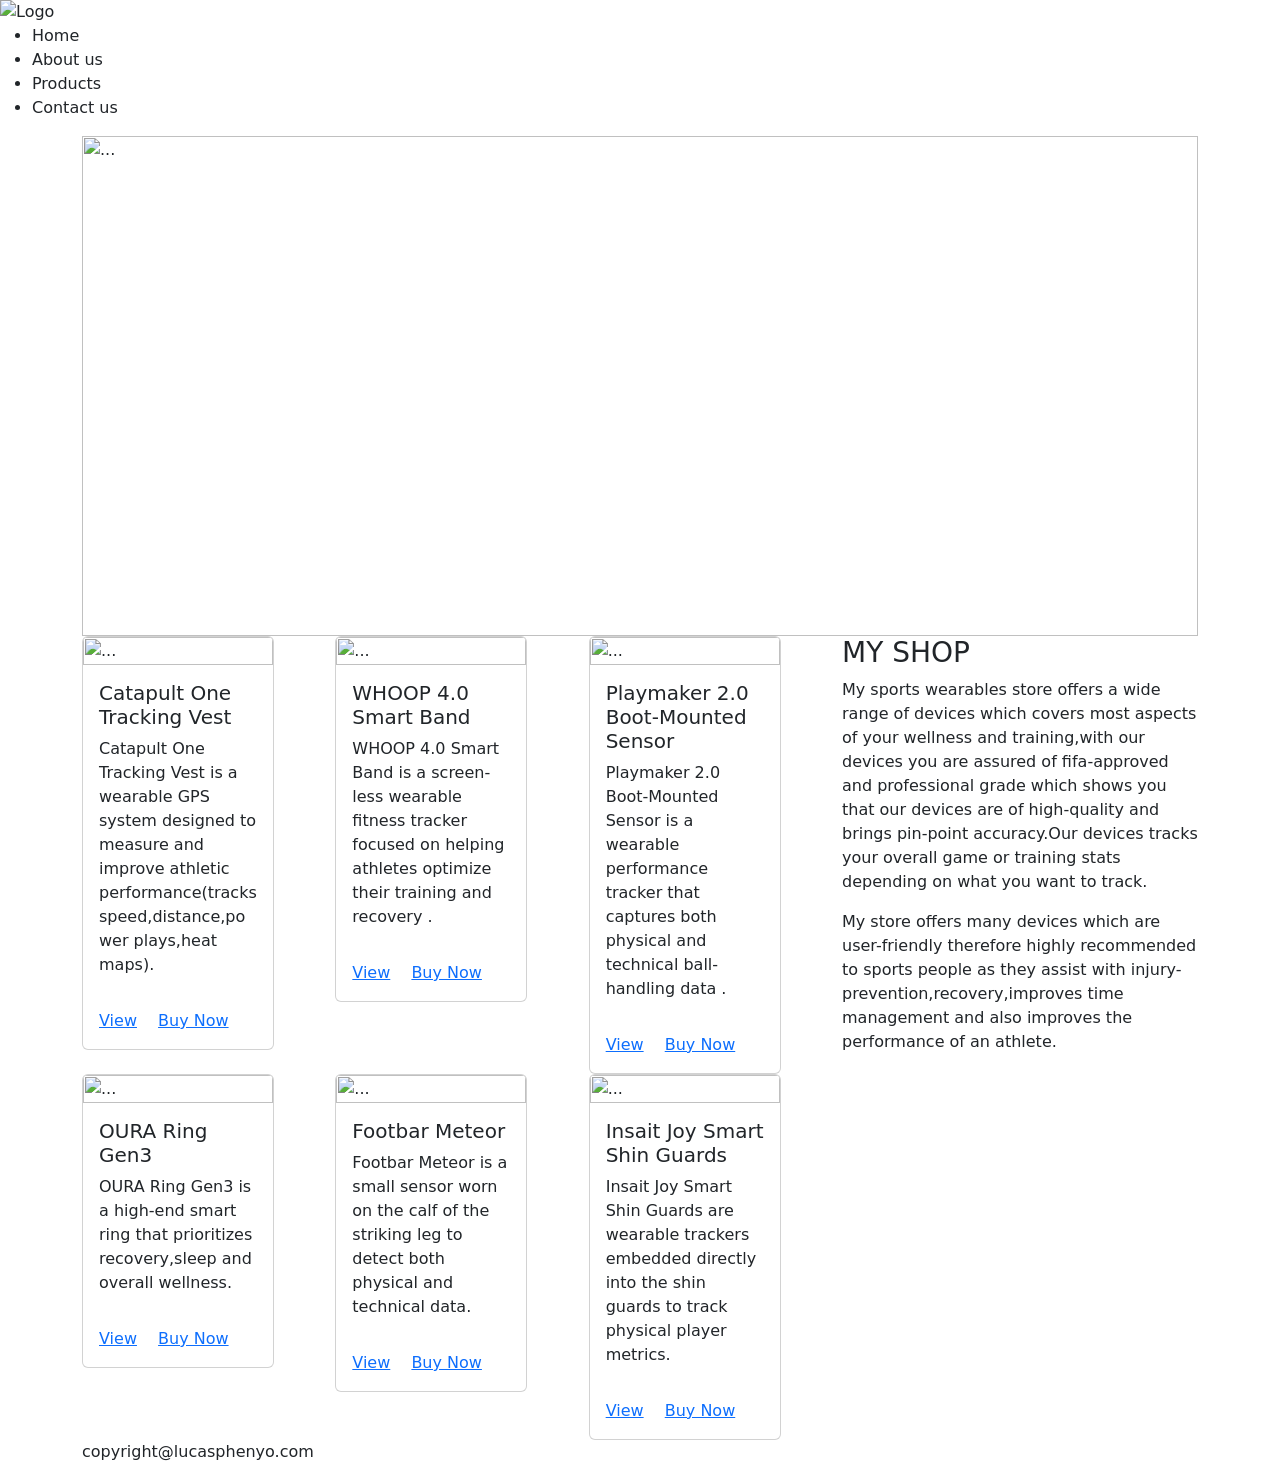
==== index.html @ ccedb23f "Add files via upload" ====
<html>
<head>
<title>Home page</title> 
<link rel="stylesheet" href="style.css">
<link href="https://cdn.jsdelivr.net/npm/bootstrap@5.1.3/dist/css/bootstrap.min.css" rel="stylesheet" integrity="sha384-1BmE4kWBq78iYhFldvKuhfTAU6auU8tT94WrHftjDbrCEXSU1oBoqyl2QvZ6jIW3" crossorigin="anonymous">
</head>

<body>
 
<div class="header">
  <img src="Phenyo's sports wearables logo.png" class="Logo" alt="Logo">
</div>
  <div class="nav">
        <ul>
            <li>Home</li>
            <li>About us</li>
            <li>Products</li>
            <li>Contact us </li>
        </ul>
</nav>
 </div>
</header>

<div class="content">
   <div class="slideshow">
      <div class="container">
       <div id="carouselExampleIndicators" class="carousel slide" data-bs-ride="carousel">
  <div class="carousel-indicators">
    <button type="button" data-bs-target="#carouselExampleIndicators" data-bs-slide-to="0" class="active" aria-current="true" aria-label="Slide 1"></button>
    <button type="button" data-bs-target="#carouselExampleIndicators" data-bs-slide-to="1" aria-label="Slide 2"></button>
    <button type="button" data-bs-target="#carouselExampleIndicators" data-bs-slide-to="2" aria-label="Slide 3"></button>
  </div>

       <div class="container"></div>
  <div class="carousel-inner">
    <div class="carousel-item active">
      <img src="Athlete tracking progress during run.png" class="d-block w-100" alt="...">
      <style>
      .carousel-item img {
         max-height: 500px; 
         object-fit: cover; 
      }
      </style>

    </div>
    <div class="carousel-item">
      <img src="Focused strength in the gym.png" class="d-block w-100" alt="...">
      <style>
  .carousel-item img {
    max-height: 500px;
    object-fit: cover; 
  }
</style>

    </div>
   <div class="carousel-item">
      <img src="Evening rooftop sprint workout.png" class="d-block w-100" alt="...">
      <style>
      .carousel-item img {
         max-height: 500px; 
         object-fit: cover; 
      }
      </style>
   </div>
</div>
  <button class="carousel-control-prev" type="button" data-bs-target="#carouselExampleIndicators" data-bs-slide="prev">
    <span class="carousel-control-prev-icon" aria-hidden="true"></span>
    <span class="visually-hidden">Previous</span>
  </button>
  <button class="carousel-control-next" type="button" data-bs-target="#carouselExampleIndicators" data-bs-slide="next">
    <span class="carousel-control-next-icon" aria-hidden="true"></span>
    <span class="visually-hidden">Next</span>
  </button>
      </div>
    </div>
  </div>
  <button class="carousel-control-prev" type="button" data-bs-target="#carouselExampleIndicators" data-bs-slide="prev">
    <span class="carousel-control-prev-icon" aria-hidden="true"></span>
    <span class="visually-hidden">Previous</span>
  </button>
  <button class="carousel-control-next" type="button" data-bs-target="#carouselExampleIndicators" data-bs-slide="next">
    <span class="carousel-control-next-icon" aria-hidden="true"></span>
    <span class="visually-hidden">Next</span>
  </button>
         </div>
      </div>
   </div>
</div>
  <div class="testimonials">
         <div class="container">
            <div class="row">
         <div class="col-8">     
      <div class="row">
        <div class="col">
          <div class="card" style="width: 12rem;">
          <img src="Catapult one.webp" class="card-img-top" alt="...">
          <div class="card-body">
            <h5 class="card-title">Catapult One Tracking Vest</h5>
            <p class="card-text">Catapult One Tracking Vest is a wearable GPS system designed to measure and improve athletic performance(tracks speed,distance,power plays,heat maps).</p>
            
          </div>
          <div class="card-body">
            <a href="#" class="card-link">View</a>
            <a href="#" class="card-link">Buy Now</a>
          </div>
        </div>
        </div>
        <div class="col">
          <div class="card" style="width: 12rem;">
          <img src="OIP.webp" class="card-img-top" alt="...">
          <div class="card-body">
            <h5 class="card-title">WHOOP 4.0 Smart Band</h5>
            <p class="card-text">WHOOP 4.0 Smart Band is a screen-less wearable fitness tracker focused on helping athletes optimize their training and recovery .</p>
          </div>
          <div class="card-body">
            <a href="#" class="card-link">View</a>
            <a href="#" class="card-link">Buy Now</a>
          </div>
        </div>
        </div>
        <div class="col">
         <div class="card" style="width: 12rem;">
          <img src="OIP (1).webp" class="card-img-top" alt="...">
          <div class="card-body">
            <h5 class="card-title">Playmaker 2.0 Boot-Mounted Sensor</h5>
            <p class="card-text">Playmaker 2.0 Boot-Mounted Sensor is a wearable performance tracker that captures both physical and technical ball-handling data .</p>
          </div>
          <div class="card-body">
            <a href="#" class="card-link">View</a>
            <a href="#" class="card-link">Buy Now</a>
          </div>
        </div>
        </div>
      </div>
      <div class="row">
        <div class="col">
         <div class="card" style="width: 12rem;">
          <img src="OIP (2).webp" class="card-img-top" alt="...">
          <div class="card-body">
            <h5 class="card-title">OURA Ring Gen3</h5>
            <p class="card-text">OURA Ring Gen3 is a high-end smart ring that prioritizes recovery,sleep and overall wellness.</p>
          </div>
          <div class="card-body">
            <a href="#" class="card-link">View</a>
            <a href="#" class="card-link">Buy Now</a>
          </div>
        </div>
        </div>
        <div class="col">
         <div class="card" style="width: 12rem;">
          <img src="OIP (3).webp" class="card-img-top" alt="...">
          <div class="card-body">
            <h5 class="card-title">Footbar Meteor</h5>
            <p class="card-text">Footbar Meteor is a small sensor worn on the calf of the striking leg to detect both physical and technical data.</p>
          </div>
          <div class="card-body">
            <a href="#" class="card-link">View</a>
            <a href="#" class="card-link">Buy Now</a>
          </div>
        </div>
        </div>
        <div class="col">
          <div class="card" style="width: 12rem;">
          <img src="insait_joy_smart_shin_guards_size_m.webp" class="card-img-top" alt="...">
          <div class="card-body">
            <h5 class="card-title">Insait Joy Smart Shin Guards</h5>
            <p class="card-text">Insait Joy Smart Shin Guards are wearable trackers embedded directly into the shin guards to track physical player metrics.</p>
          </div>
          <div class="card-body">
            <a href="#" class="card-link">View</a>
            <a href="#" class="card-link">Buy Now</a>
          </div>
        </div>
        </div>
      </div>
    </div>
    <div class="col-4">
     <h3>MY SHOP</h3>
      <p> My sports wearables store offers a wide range of devices which covers most aspects of your wellness and training,with our devices you are assured of fifa-approved and professional grade which shows you that our devices are of high-quality and brings pin-point accuracy.Our devices tracks your overall game or training stats depending on what you want to track.</p>
      <p>My store offers many devices which are user-friendly therefore highly recommended to sports people as they assist with injury-prevention,recovery,improves time management and also improves the performance of an athlete.</p>
    </div>
  </div> 



 

<script src="https://cdn.jsdelivr.net/npm/bootstrap@5.1.3/dist/js/bootstrap.bundle.min.js" integrity="sha384-ka7Sk0Gln4gmtz2MlQnikT1wXgYsOg+OMhuP+IlRH9sENBO0LRn5q+8nbTov4+1p" crossorigin="anonymous"></script>
</body>
<p>copyright@lucasphenyo.com</p>
</html>
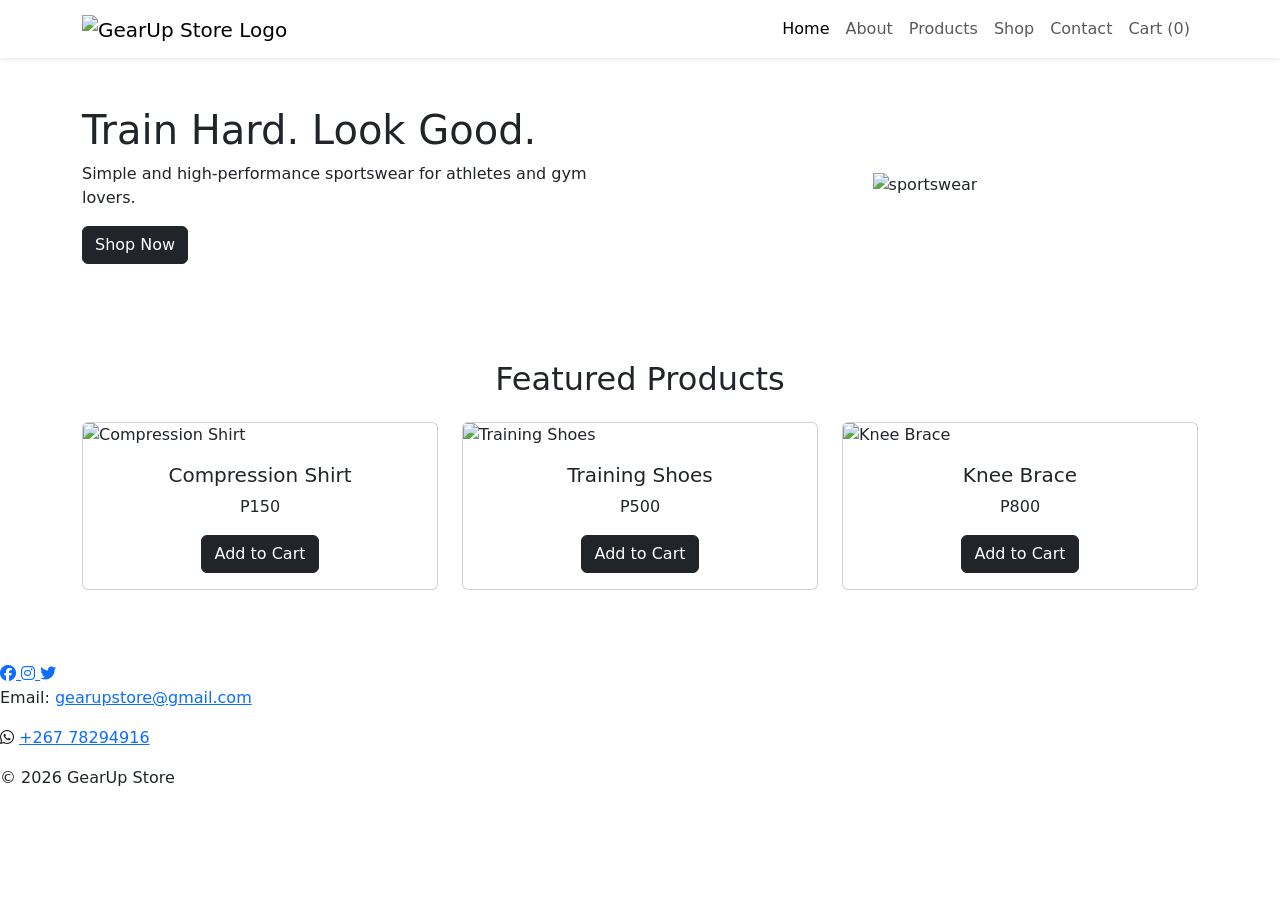
==== commit d324d5cd: "Rename Index.html to index.html" ====
--- a/index.html
+++ b/index.html
@@ -1,194 +1,222 @@
-
-<html>
+<!DOCTYPE html>
+<html lang="en">
 <head>
-<title>Home page</title> 
-<link rel="stylesheet" href="style.css">
-<link href="https://cdn.jsdelivr.net/npm/bootstrap@5.1.3/dist/css/bootstrap.min.css" rel="stylesheet" integrity="sha384-1BmE4kWBq78iYhFldvKuhfTAU6auU8tT94WrHftjDbrCEXSU1oBoqyl2QvZ6jIW3" crossorigin="anonymous">
+  <meta charset="UTF-8">
+  <meta name="viewport" content="width=device-width, initial-scale=1.0">
+  <title>GearUp Store</title>
+
+  <link rel="stylesheet" href="css/style.css">
+
+  <link href="https://cdn.jsdelivr.net/npm/bootstrap@5.3.3/dist/css/bootstrap.min.css" rel="stylesheet">
+
+  <link rel="stylesheet" href="https://cdnjs.cloudflare.com/ajax/libs/font-awesome/6.5.1/css/all.min.css">
 </head>
 
 <body>
- 
-<div class="header">
-  <img src="Phenyo's sports wearables logo.png" class="Logo" alt="Logo">
-</div>
-  <div class="nav">
-        <ul>
-            <li>Home</li>
-            <li>About us</li>
-            <li>Products</li>
-            <li>Contact us </li>
+
+<header>
+  <nav class="navbar navbar-expand-lg navbar-light  shadow-sm">
+    <div class="container">
+
+      <a class="navbar-brand" href="index.html">
+        <img src="images/logo.png.png" alt="GearUp Store Logo" width="180">
+      </a>
+
+      <button class="navbar-toggler" type="button" data-bs-toggle="collapse" data-bs-target="#navbarNav">
+
+        <span class="navbar-toggler-icon"></span>
+      </button>
+
+      <div class="collapse navbar-collapse" id="navbarNav">
+
+        <ul class="navbar-nav ms-auto">
+
+          <li class="nav-item">
+            <a class="nav-link active" href="index.html">Home</a>
+          </li>
+
+          <li class="nav-item">
+            <a class="nav-link" href="about.html">About</a>
+          </li>
+
+          <li class="nav-item">
+            <a class="nav-link" href="products.html">Products</a>
+          </li>
+
+          <li class="nav-item">
+            <a class="nav-link" href="shop.html">Shop</a>
+          </li>
+
+          <li class="nav-item">
+            <a class="nav-link" href="contact.html">Contact</a>
+          </li>
+
+          <li class="nav-item">
+            <a class="nav-link" href="checkout.html">
+              Cart (<span id="cart-count">0</span>)
+            </a>
+          </li>
+
         </ul>
-</nav>
- </div>
+      </div>
+    </div>
+  </nav>
+
+  <div id="cart-message"></div>
 </header>
 
-<div class="content">
-   <div class="slideshow">
-      <div class="container">
-       <div id="carouselExampleIndicators" class="carousel slide" data-bs-ride="carousel">
-  <div class="carousel-indicators">
-    <button type="button" data-bs-target="#carouselExampleIndicators" data-bs-slide-to="0" class="active" aria-current="true" aria-label="Slide 1"></button>
-    <button type="button" data-bs-target="#carouselExampleIndicators" data-bs-slide-to="1" aria-label="Slide 2"></button>
-    <button type="button" data-bs-target="#carouselExampleIndicators" data-bs-slide-to="2" aria-label="Slide 3"></button>
-  </div>
-
-       <div class="container"></div>
-  <div class="carousel-inner">
-    <div class="carousel-item active">
-      <img src="Athlete tracking progress during run.png" class="d-block w-100" alt="...">
-      <style>
-      .carousel-item img {
-         max-height: 500px; 
-         object-fit: cover; 
-      }
-      </style>
-
-    </div>
-    <div class="carousel-item">
-      <img src="Focused strength in the gym.png" class="d-block w-100" alt="...">
-      <style>
-  .carousel-item img {
-    max-height: 500px;
-    object-fit: cover; 
-  }
-</style>
-
-    </div>
-   <div class="carousel-item">
-      <img src="Evening rooftop sprint workout.png" class="d-block w-100" alt="...">
-      <style>
-      .carousel-item img {
-         max-height: 500px; 
-         object-fit: cover; 
-      }
-      </style>
-   </div>
-</div>
-  <button class="carousel-control-prev" type="button" data-bs-target="#carouselExampleIndicators" data-bs-slide="prev">
-    <span class="carousel-control-prev-icon" aria-hidden="true"></span>
-    <span class="visually-hidden">Previous</span>
-  </button>
-  <button class="carousel-control-next" type="button" data-bs-target="#carouselExampleIndicators" data-bs-slide="next">
-    <span class="carousel-control-next-icon" aria-hidden="true"></span>
-    <span class="visually-hidden">Next</span>
-  </button>
-      </div>
+<section class="banner py-5">
+
+  <div class="container">
+
+    <div class="row align-items-center">
+
+      <div class="col-md-6">
+
+        <h1>Train Hard. Look Good.</h1>
+
+        <p>
+          Simple and high-performance sportswear
+          for athletes and gym lovers.
+        </p>
+
+        <a href="products.html" class="btn btn-dark">
+          Shop Now
+        </a>
+
+      </div>
+
+      <div class="col-md-6 text-center">
+
+        <img src="images/image1.png"
+             class="img-fluid banner-image" alt="sportswear">
+
+      </div>
+
     </div>
   </div>
-  <button class="carousel-control-prev" type="button" data-bs-target="#carouselExampleIndicators" data-bs-slide="prev">
-    <span class="carousel-control-prev-icon" aria-hidden="true"></span>
-    <span class="visually-hidden">Previous</span>
-  </button>
-  <button class="carousel-control-next" type="button" data-bs-target="#carouselExampleIndicators" data-bs-slide="next">
-    <span class="carousel-control-next-icon" aria-hidden="true"></span>
-    <span class="visually-hidden">Next</span>
-  </button>
-         </div>
-      </div>
-   </div>
-</div>
-  <div class="testimonials">
-         <div class="container">
-            <div class="row">
-         <div class="col-8">     
-      <div class="row">
-        <div class="col">
-          <div class="card" style="width: 12rem;">
-          <img src="Catapult one.webp" class="card-img-top" alt="...">
-          <div class="card-body">
-            <h5 class="card-title">Catapult One Tracking Vest</h5>
-            <p class="card-text">Catapult One Tracking Vest is a wearable GPS system designed to measure and improve athletic performance(tracks speed,distance,power plays,heat maps).</p>
-            
-          </div>
-          <div class="card-body">
-            <a href="#" class="card-link">View</a>
-            <a href="#" class="card-link">Buy Now</a>
+</section>
+
+<section class="featured py-5">
+
+  <div class="container">
+
+    <h2 class="text-center mb-4">
+      Featured Products
+    </h2>
+
+    <div class="row">
+
+      <div class="col-md-4 mb-4">
+
+        <div class="card product-card">
+
+          <img src="images/product1.jpg" class="card-img-top" alt="Compression Shirt">
+
+          <div class="card-body text-center">
+
+            <h5>Compression Shirt</h5>
+
+            <p>P150</p>
+
+            <button class="btn btn-dark add-cart" data-name="Compression Shirt" data-price="150">
+
+              Add to Cart
+
+            </button>
+
           </div>
         </div>
-        </div>
-        <div class="col">
-          <div class="card" style="width: 12rem;">
-          <img src="OIP.webp" class="card-img-top" alt="...">
-          <div class="card-body">
-            <h5 class="card-title">WHOOP 4.0 Smart Band</h5>
-            <p class="card-text">WHOOP 4.0 Smart Band is a screen-less wearable fitness tracker focused on helping athletes optimize their training and recovery .</p>
-          </div>
-          <div class="card-body">
-            <a href="#" class="card-link">View</a>
-            <a href="#" class="card-link">Buy Now</a>
+      </div>
+
+      <div class="col-md-4 mb-4">
+
+        <div class="card product-card">
+
+          <img src="images/product4.jpg" class="card-img-top" alt="Training Shoes">
+
+          <div class="card-body text-center">
+
+            <h5>Training Shoes</h5>
+
+            <p>P500</p>
+
+            <button class="btn btn-dark add-cart" data-name="Training Shoes" data-price="500">
+
+              Add to Cart
+
+            </button>
+
           </div>
         </div>
-        </div>
-        <div class="col">
-         <div class="card" style="width: 12rem;">
-          <img src="OIP (1).webp" class="card-img-top" alt="...">
-          <div class="card-body">
-            <h5 class="card-title">Playmaker 2.0 Boot-Mounted Sensor</h5>
-            <p class="card-text">Playmaker 2.0 Boot-Mounted Sensor is a wearable performance tracker that captures both physical and technical ball-handling data .</p>
-          </div>
-          <div class="card-body">
-            <a href="#" class="card-link">View</a>
-            <a href="#" class="card-link">Buy Now</a>
+      </div>
+
+      <div class="col-md-4 mb-4">
+
+        <div class="card product-card">
+
+          <img src="images/Product5.jpg" class="card-img-top" alt="Knee Brace">
+
+          <div class="card-body text-center">
+
+            <h5>Knee Brace</h5>
+
+            <p>P800</p>
+
+            <button class="btn btn-dark add-cart" data-name="Knee Brace" data-price="800">
+
+              Add to Cart
+
+            </button>
+
           </div>
         </div>
-        </div>
-      </div>
-      <div class="row">
-        <div class="col">
-         <div class="card" style="width: 12rem;">
-          <img src="OIP (2).webp" class="card-img-top" alt="...">
-          <div class="card-body">
-            <h5 class="card-title">OURA Ring Gen3</h5>
-            <p class="card-text">OURA Ring Gen3 is a high-end smart ring that prioritizes recovery,sleep and overall wellness.</p>
-          </div>
-          <div class="card-body">
-            <a href="#" class="card-link">View</a>
-            <a href="#" class="card-link">Buy Now</a>
-          </div>
-        </div>
-        </div>
-        <div class="col">
-         <div class="card" style="width: 12rem;">
-          <img src="OIP (3).webp" class="card-img-top" alt="...">
-          <div class="card-body">
-            <h5 class="card-title">Footbar Meteor</h5>
-            <p class="card-text">Footbar Meteor is a small sensor worn on the calf of the striking leg to detect both physical and technical data.</p>
-          </div>
-          <div class="card-body">
-            <a href="#" class="card-link">View</a>
-            <a href="#" class="card-link">Buy Now</a>
-          </div>
-        </div>
-        </div>
-        <div class="col">
-          <div class="card" style="width: 12rem;">
-          <img src="insait_joy_smart_shin_guards_size_m.webp" class="card-img-top" alt="...">
-          <div class="card-body">
-            <h5 class="card-title">Insait Joy Smart Shin Guards</h5>
-            <p class="card-text">Insait Joy Smart Shin Guards are wearable trackers embedded directly into the shin guards to track physical player metrics.</p>
-          </div>
-          <div class="card-body">
-            <a href="#" class="card-link">View</a>
-            <a href="#" class="card-link">Buy Now</a>
-          </div>
-        </div>
-        </div>
-      </div>
+      </div>
+
     </div>
-    <div class="col-4">
-     <h3>MY SHOP</h3>
-      <p> My sports wearables store offers a wide range of devices which covers most aspects of your wellness and training,with our devices you are assured of fifa-approved and professional grade which shows you that our devices are of high-quality and brings pin-point accuracy.Our devices tracks your overall game or training stats depending on what you want to track.</p>
-      <p>My store offers many devices which are user-friendly therefore highly recommended to sports people as they assist with injury-prevention,recovery,improves time management and also improves the performance of an athlete.</p>
-    </div>
-  </div> 
-
-
-
- 
-
-<script src="https://cdn.jsdelivr.net/npm/bootstrap@5.1.3/dist/js/bootstrap.bundle.min.js" integrity="sha384-ka7Sk0Gln4gmtz2MlQnikT1wXgYsOg+OMhuP+IlRH9sENBO0LRn5q+8nbTov4+1p" crossorigin="anonymous"></script>
+  </div>
+</section>
+
+<footer>
+
+  <div class="social-icons">
+
+    <a href="https://facebook.com/GearUpStore" target="_blank">
+      <i class="fab fa-facebook"></i>
+    </a>
+
+    <a href="https://instagram.com/GearUpStore" target="_blank">
+      <i class="fab fa-instagram"></i>
+    </a>
+
+    <a href="https://twitter.com/GearUpStore" target="_blank">
+      <i class="fab fa-twitter"></i>
+    </a>
+
+  </div>
+
+  <p>
+    Email:
+    <a href="mailto:gearupstore@gmail.com">
+      gearupstore@gmail.com
+    </a>
+  </p>
+
+  <p>
+    <i class="fab fa-whatsapp"></i>
+
+    <a href="https://wa.me/26778294916" target="_blank">
+      +267 78294916
+    </a>
+  </p>
+
+  <p>© 2026 GearUp Store</p>
+
+</footer>
+
+<script src="https://cdn.jsdelivr.net/npm/bootstrap@5.3.3/dist/js/bootstrap.bundle.min.js"></script>
+
+<script src="js/cart.js"></script>
+
 </body>
-<p>copyright@lucasphenyo.com</p>
 </html>
-
-    
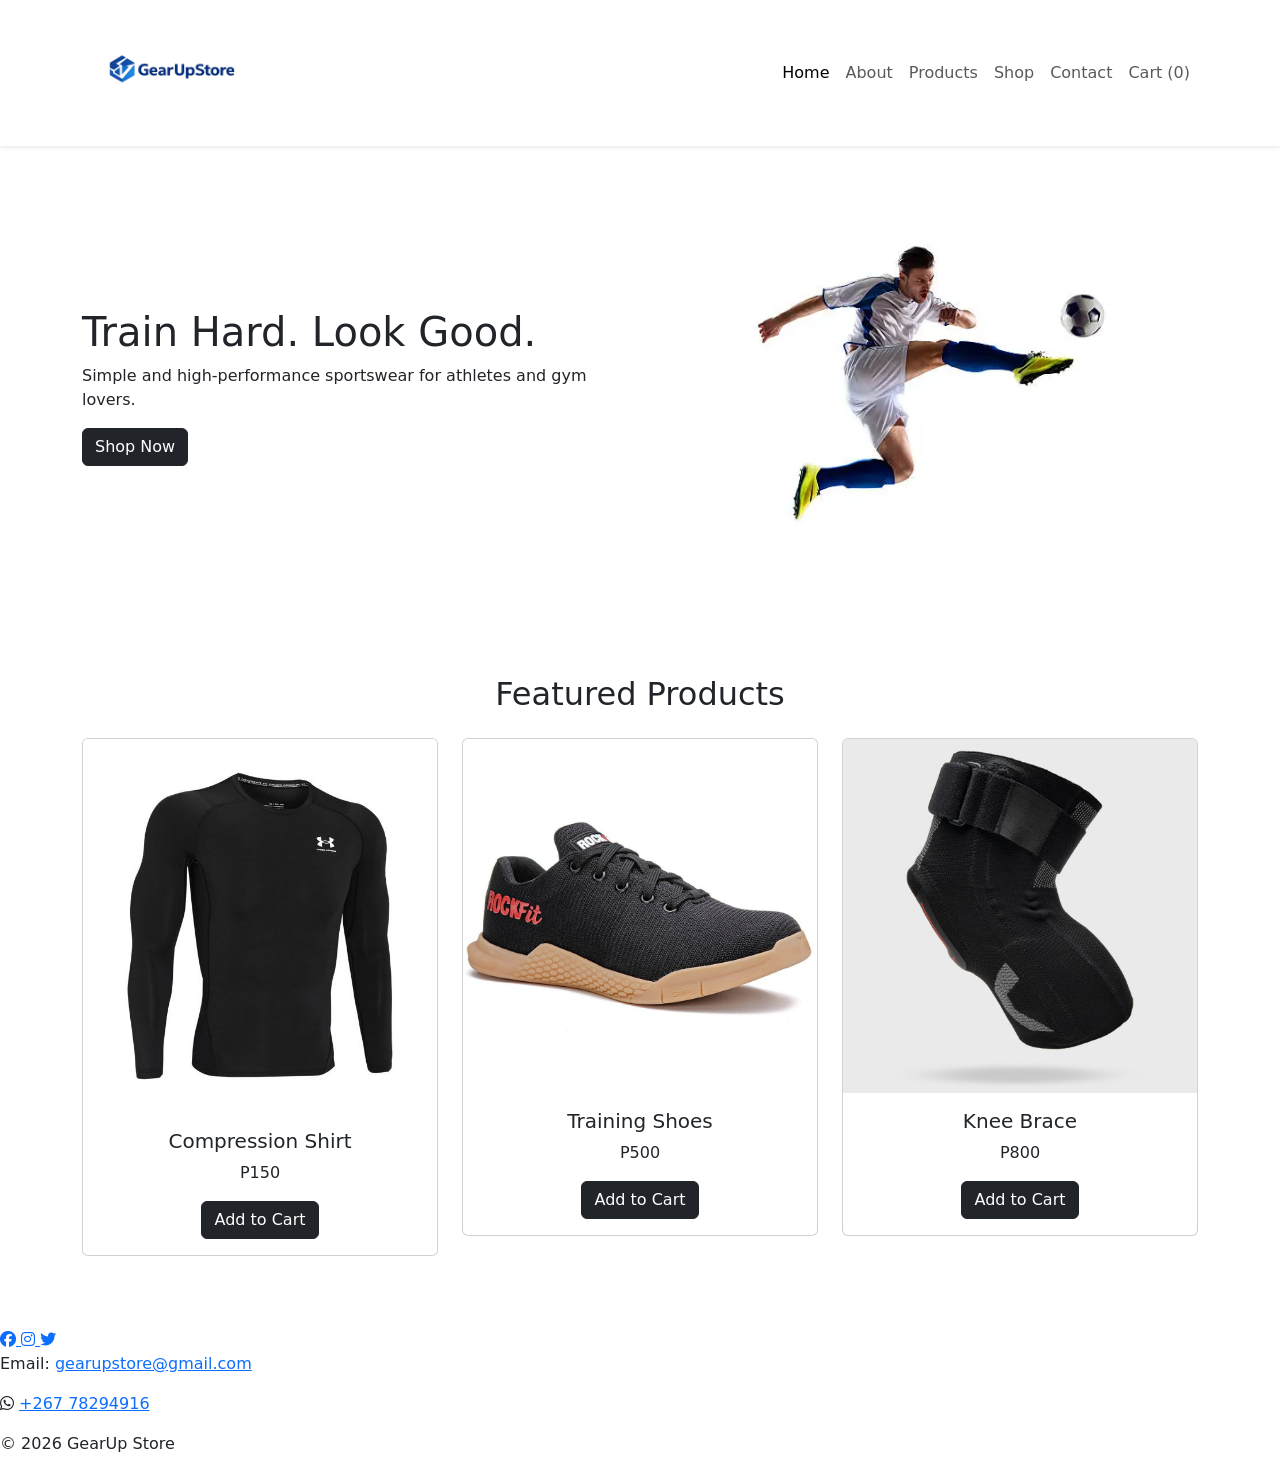
==== commit f0d31698: "Update index.html" ====
--- a/index.html
+++ b/index.html
@@ -111,7 +111,7 @@
 
         <div class="card product-card">
 
-          <img src="images/product1.jpg" class="card-img-top" alt="Compression Shirt">
+          <img src="images/Product1.jpg" class="card-img-top" alt="Compression Shirt">
 
           <div class="card-body text-center">
 
@@ -133,7 +133,7 @@
 
         <div class="card product-card">
 
-          <img src="images/product4.jpg" class="card-img-top" alt="Training Shoes">
+          <img src="images/Product4.jpg" class="card-img-top" alt="Training Shoes">
 
           <div class="card-body text-center">
 
